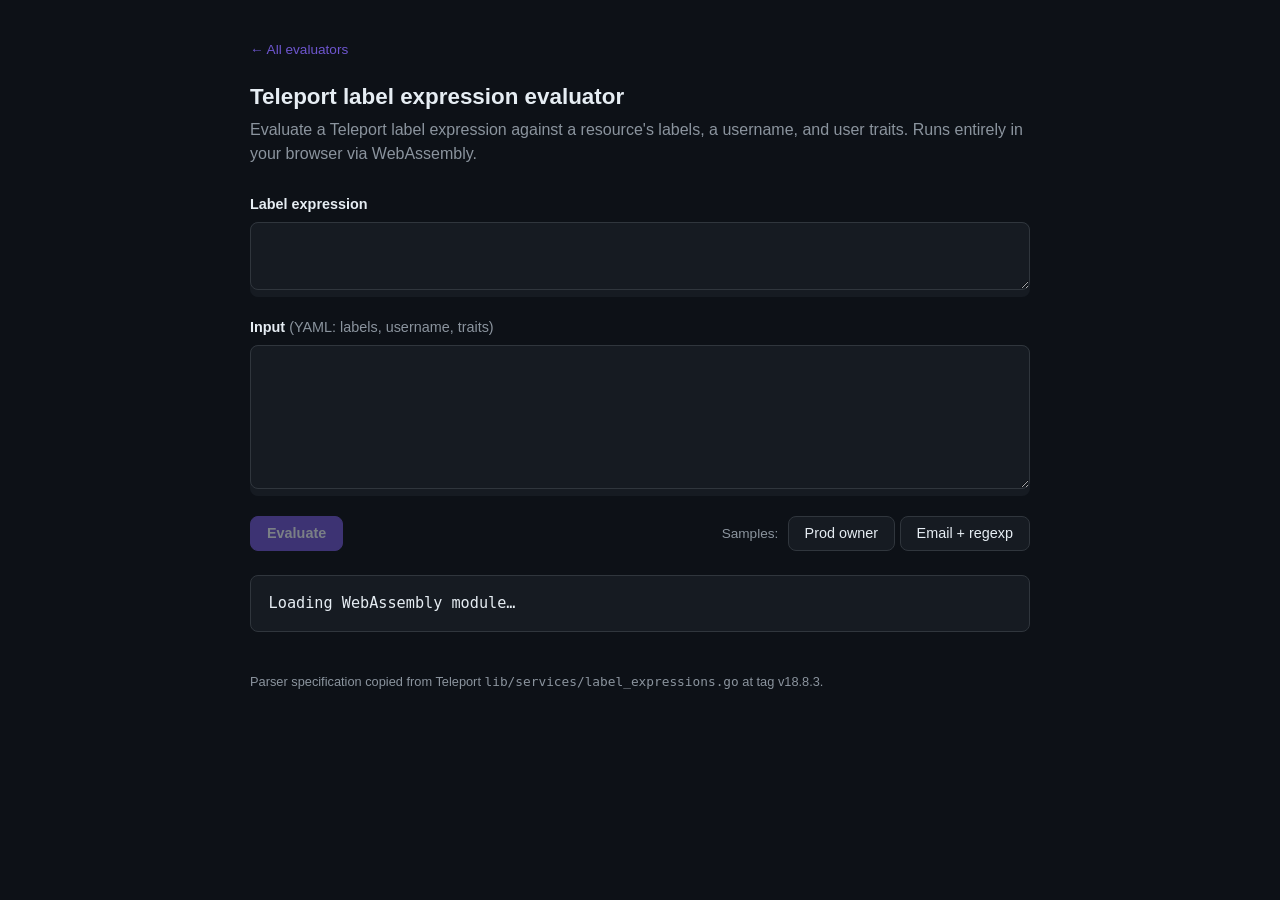
==== web/labels/index.html @ db72c8c8 "web: Add syntax highlighting to input fields Layer a transparent textarea over a mirror pre element " ====
<!DOCTYPE html>
<html lang="en">
<head>
<meta charset="utf-8">
<meta name="viewport" content="width=device-width, initial-scale=1">
<title>Teleport label expression evaluator</title>
<link rel="stylesheet" href="../style.css">
</head>
<body>
<main>
  <p class="back"><a href="../">&larr; All evaluators</a></p>
  <h1>Teleport label expression evaluator</h1>
  <p class="lede">
    Evaluate a Teleport label expression against a resource's labels, a
    username, and user traits. Runs entirely in your browser via WebAssembly.
  </p>

  <div class="field">
    <label for="expr">Label expression</label>
    <textarea id="expr" spellcheck="false"></textarea>
  </div>

  <div class="field">
    <label for="input">
      Input <span class="hint">(YAML: labels, username, traits)</span>
    </label>
    <textarea id="input" spellcheck="false"></textarea>
  </div>

  <div class="row">
    <button id="evaluate" class="primary" disabled>Evaluate</button>
    <span class="samples">
      <span>Samples:</span>
      <button id="sample1" type="button">Prod owner</button>
      <button id="sample2" type="button">Email + regexp</button>
    </span>
  </div>

  <div id="result" aria-live="polite">Loading WebAssembly module&hellip;</div>

  <footer>
    Parser specification copied from Teleport
    <code>lib/services/label_expressions.go</code> at tag v18.8.3.
  </footer>
</main>

<script src="wasm_exec.js"></script>
<script src="../highlight.js"></script>
<script src="app.js"></script>
</body>
</html>
---- web/style.css ----
:root {
  --bg: #0d1117;
  --panel: #161b22;
  --border: #30363d;
  --text: #e6edf3;
  --muted: #8b949e;
  --accent: #6e56cf;
  --ok: #3fb950;
  --err: #f85149;
  --mono: ui-monospace, SFMono-Regular, "SF Mono", Menlo, monospace;
}
* { box-sizing: border-box; }
body {
  margin: 0;
  background: var(--bg);
  color: var(--text);
  font-family: -apple-system, BlinkMacSystemFont, "Segoe UI", sans-serif;
  line-height: 1.5;
}
main {
  max-width: 820px;
  margin: 0 auto;
  padding: 2.5rem 1.25rem 4rem;
}
h1 { font-size: 1.4rem; margin: 0 0 0.25rem; }
p.lede { color: var(--muted); margin: 0 0 1.75rem; }
p.back { margin: 0 0 1.25rem; font-size: 0.85rem; }
p.back a, footer a, .toc a { color: var(--accent); text-decoration: none; }
p.back a:hover, .toc a:hover { text-decoration: underline; }
label {
  display: block;
  font-weight: 600;
  margin: 0 0 0.4rem;
  font-size: 0.9rem;
}
label .hint { font-weight: 400; color: var(--muted); }
.field { margin-bottom: 1.25rem; }
textarea, input[type=text] {
  width: 100%;
  background: var(--panel);
  color: var(--text);
  border: 1px solid var(--border);
  border-radius: 8px;
  padding: 0.7rem 0.85rem;
  font-family: var(--mono);
  font-size: 0.9rem;
  resize: vertical;
}
textarea:focus, input:focus { outline: none; border-color: var(--accent); }
#expr, #rule { min-height: 4rem; }
#input { min-height: 9rem; }

/* Syntax-highlight overlay: a transparent textarea layered over a <pre> that
   mirrors its text with colored tokens. Both must share an identical box model
   so characters line up exactly. */
.editor { position: relative; }
.editor > textarea,
.editor > .editor-hl {
  margin: 0;
  width: 100%;
  font-family: var(--mono);
  font-size: 0.9rem;
  line-height: 1.5;
  padding: 0.7rem 0.85rem;
  border: 1px solid var(--border);
  border-radius: 8px;
  white-space: pre-wrap;
  overflow-wrap: break-word;
  word-break: normal;
  tab-size: 2;
}
.editor > .editor-hl {
  position: absolute;
  inset: 0;
  margin: 0;
  background: var(--panel);
  border-color: transparent;
  color: var(--text);
  overflow: auto;
  pointer-events: none;
  z-index: 0;
}
.editor > .editor-hl code { font: inherit; }
.editor > textarea {
  position: relative;
  z-index: 1;
  background: transparent;
  color: transparent;
  caret-color: var(--text);
  resize: vertical;
}
.editor > textarea:focus { border-color: var(--accent); }

/* Token colors, tuned for the dark theme. */
.t-str { color: #7ee787; }
.t-num { color: #79c0ff; }
.t-bool { color: #ffa657; }
.t-fn { color: #d2a8ff; }
.t-ident { color: #e6edf3; }
.t-op { color: #ff7b72; }
.t-punct { color: #8b949e; }
.t-key { color: #79c0ff; }
.t-comment { color: #8b949e; font-style: italic; }
.row { display: flex; gap: 0.6rem; align-items: center; flex-wrap: wrap; }
button {
  border: 1px solid var(--border);
  background: var(--panel);
  color: var(--text);
  border-radius: 8px;
  padding: 0.55rem 1rem;
  font-size: 0.9rem;
  cursor: pointer;
}
button:hover { border-color: var(--accent); }
button.primary {
  background: var(--accent);
  border-color: var(--accent);
  font-weight: 600;
}
button:disabled { opacity: 0.5; cursor: default; }
.samples { margin-left: auto; }
.samples span { color: var(--muted); font-size: 0.85rem; margin-right: 0.3rem; }
#result {
  margin-top: 1.5rem;
  border: 1px solid var(--border);
  border-radius: 8px;
  background: var(--panel);
  padding: 1rem 1.1rem;
  font-family: var(--mono);
  font-size: 0.95rem;
  min-height: 3rem;
  white-space: pre-wrap;
  word-break: break-word;
}
#result.match { border-color: var(--ok); }
#result.nomatch { border-color: var(--muted); }
#result.error { border-color: var(--err); }
.verdict { font-weight: 700; }
.verdict.match { color: var(--ok); }
.verdict.nomatch { color: var(--muted); }
.verdict.error { color: var(--err); }
footer { color: var(--muted); font-size: 0.8rem; margin-top: 2.5rem; }

/* Table of contents on the index page. */
.toc { list-style: none; padding: 0; margin: 1.5rem 0 0; }
.toc li {
  border: 1px solid var(--border);
  border-radius: 8px;
  background: var(--panel);
  padding: 1rem 1.1rem;
  margin-bottom: 0.85rem;
}
.toc a { font-size: 1.05rem; font-weight: 600; }
.toc p { margin: 0.3rem 0 0; color: var(--muted); font-size: 0.9rem; }
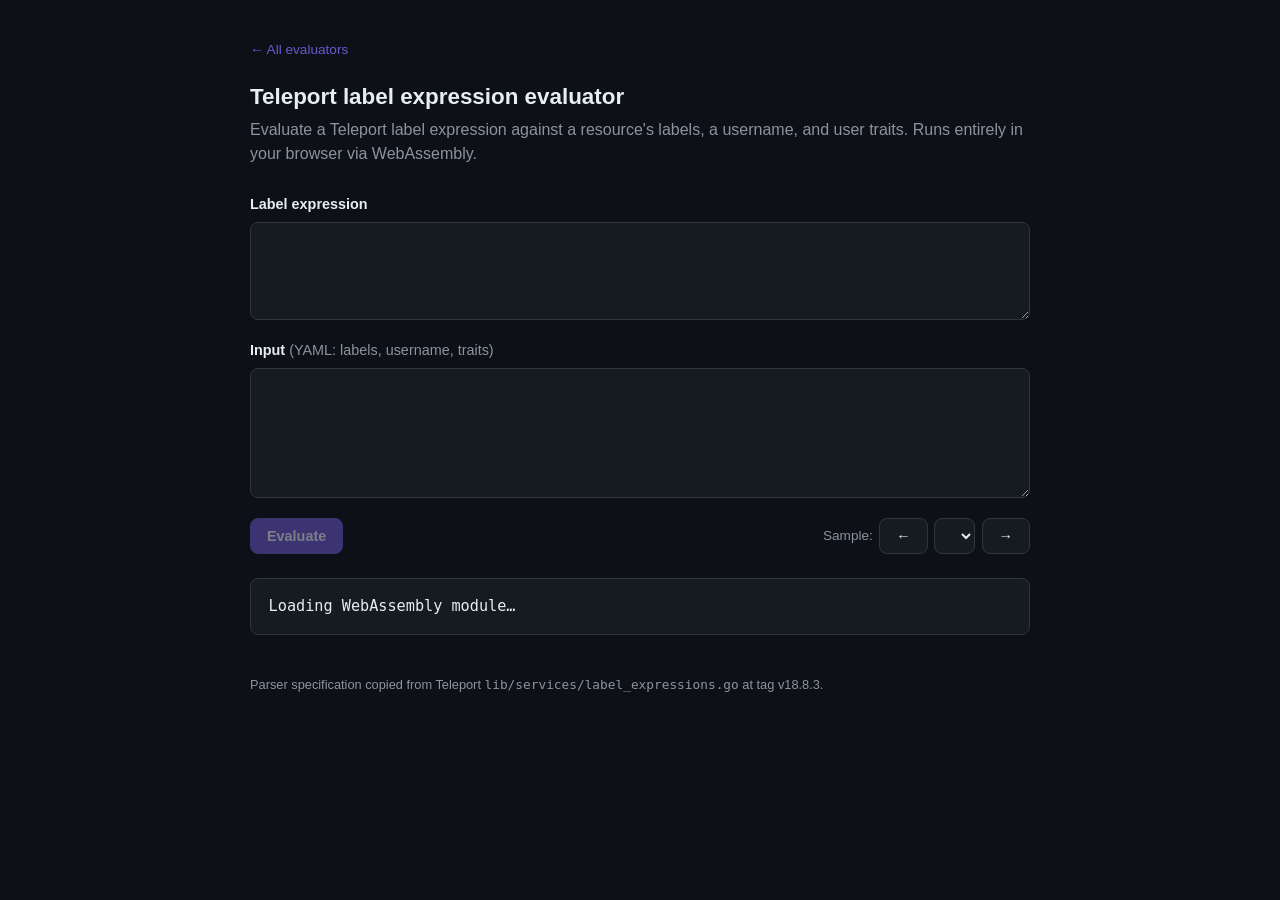
==== commit 218de1a0: "web: Add previous and next sample buttons Place arrow buttons either side of the sample dropdown on " ====
--- a/web/labels/index.html
+++ b/web/labels/index.html
@@ -30,9 +30,10 @@
   <div class="row">
     <button id="evaluate" class="primary" disabled>Evaluate</button>
     <span class="samples">
-      <span>Samples:</span>
-      <button id="sample1" type="button">Prod owner</button>
-      <button id="sample2" type="button">Email + regexp</button>
+      <label for="sample-select">Sample:</label>
+      <button id="prev" type="button" title="Previous sample">&larr;</button>
+      <select id="sample-select"></select>
+      <button id="next" type="button" title="Next sample">&rarr;</button>
     </span>
   </div>
 
--- a/web/style.css
+++ b/web/style.css
@@ -47,23 +47,32 @@
   resize: vertical;
 }
 textarea:focus, input:focus { outline: none; border-color: var(--accent); }
-#expr, #rule { min-height: 4rem; }
-#input { min-height: 9rem; }
+#expr { min-height: 6rem; }
+#rule { min-height: 22rem; }
+#input { min-height: 8rem; }
 
 /* Syntax-highlight overlay: a transparent textarea layered over a <pre> that
-   mirrors its text with colored tokens. Both must share an identical box model
-   so characters line up exactly. */
-.editor { position: relative; }
+   mirrors its text with colored tokens. The single visible border lives on the
+   wrapper, and both children are borderless and transparent, so there is no
+   second, misaligned border and the characters line up exactly. */
+.editor {
+  position: relative;
+  border: 1px solid var(--border);
+  border-radius: 8px;
+  background: var(--panel);
+}
+.editor:focus-within { border-color: var(--accent); }
 .editor > textarea,
 .editor > .editor-hl {
   margin: 0;
   width: 100%;
+  box-sizing: border-box;
   font-family: var(--mono);
   font-size: 0.9rem;
   line-height: 1.5;
   padding: 0.7rem 0.85rem;
-  border: 1px solid var(--border);
-  border-radius: 8px;
+  border: 0;
+  background: transparent;
   white-space: pre-wrap;
   overflow-wrap: break-word;
   word-break: normal;
@@ -72,9 +81,6 @@
 .editor > .editor-hl {
   position: absolute;
   inset: 0;
-  margin: 0;
-  background: var(--panel);
-  border-color: transparent;
   color: var(--text);
   overflow: auto;
   pointer-events: none;
@@ -84,12 +90,14 @@
 .editor > textarea {
   position: relative;
   z-index: 1;
-  background: transparent;
+  display: block;
   color: transparent;
+  /* WebKit needs this explicitly, or the textarea's own text shows through on
+     top of the colored layer and looks like a shadow. */
+  -webkit-text-fill-color: transparent;
   caret-color: var(--text);
   resize: vertical;
 }
-.editor > textarea:focus { border-color: var(--accent); }
 
 /* Token colors, tuned for the dark theme. */
 .t-str { color: #7ee787; }
@@ -118,8 +126,29 @@
   font-weight: 600;
 }
 button:disabled { opacity: 0.5; cursor: default; }
-.samples { margin-left: auto; }
-.samples span { color: var(--muted); font-size: 0.85rem; margin-right: 0.3rem; }
+.toggle {
+  margin: 0;
+  font-weight: 400;
+  color: var(--muted);
+  font-size: 0.85rem;
+  display: flex;
+  align-items: center;
+  gap: 0.35rem;
+  cursor: pointer;
+}
+.toggle input { cursor: pointer; accent-color: var(--accent); }
+.samples { margin-left: auto; display: flex; align-items: center; gap: 0.4rem; }
+.samples label { margin: 0; font-weight: 400; color: var(--muted); font-size: 0.85rem; }
+.samples select {
+  background: var(--panel);
+  color: var(--text);
+  border: 1px solid var(--border);
+  border-radius: 8px;
+  padding: 0.5rem 0.6rem;
+  font-size: 0.9rem;
+  cursor: pointer;
+}
+.samples select:focus { outline: none; border-color: var(--accent); }
 #result {
   margin-top: 1.5rem;
   border: 1px solid var(--border);
@@ -133,11 +162,11 @@
   word-break: break-word;
 }
 #result.match { border-color: var(--ok); }
-#result.nomatch { border-color: var(--muted); }
+#result.nomatch { border-color: var(--err); }
 #result.error { border-color: var(--err); }
 .verdict { font-weight: 700; }
 .verdict.match { color: var(--ok); }
-.verdict.nomatch { color: var(--muted); }
+.verdict.nomatch { color: var(--err); }
 .verdict.error { color: var(--err); }
 footer { color: var(--muted); font-size: 0.8rem; margin-top: 2.5rem; }
 
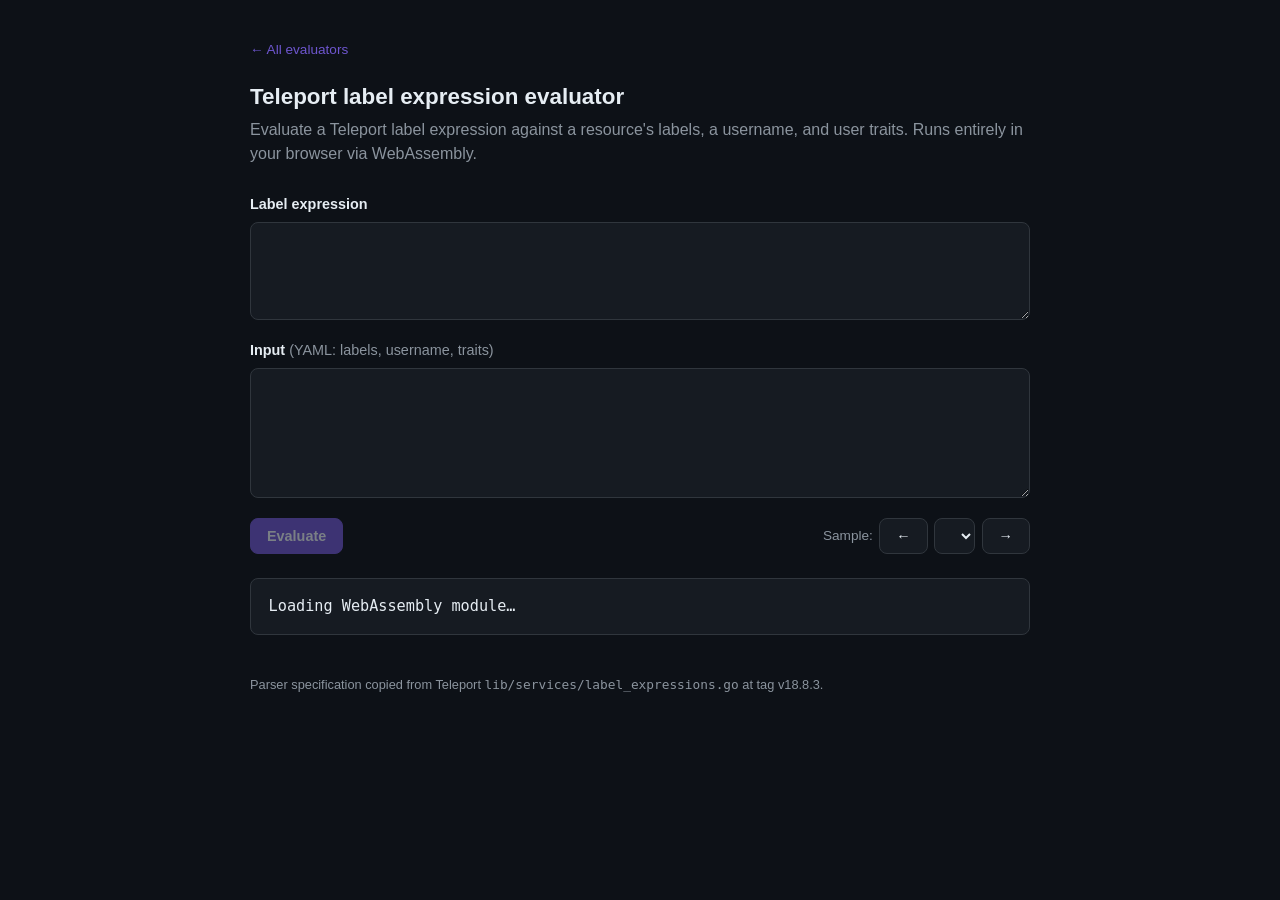
==== commit ad61e664: "web: Add the Teleport cog favicon Use the Teleport mark as the favicon on the index and both evaluat" ====
--- a/web/labels/index.html
+++ b/web/labels/index.html
@@ -4,6 +4,7 @@
 <meta charset="utf-8">
 <meta name="viewport" content="width=device-width, initial-scale=1">
 <title>Teleport label expression evaluator</title>
+<link rel="icon" type="image/png" href="../favicon.png">
 <link rel="stylesheet" href="../style.css">
 </head>
 <body>
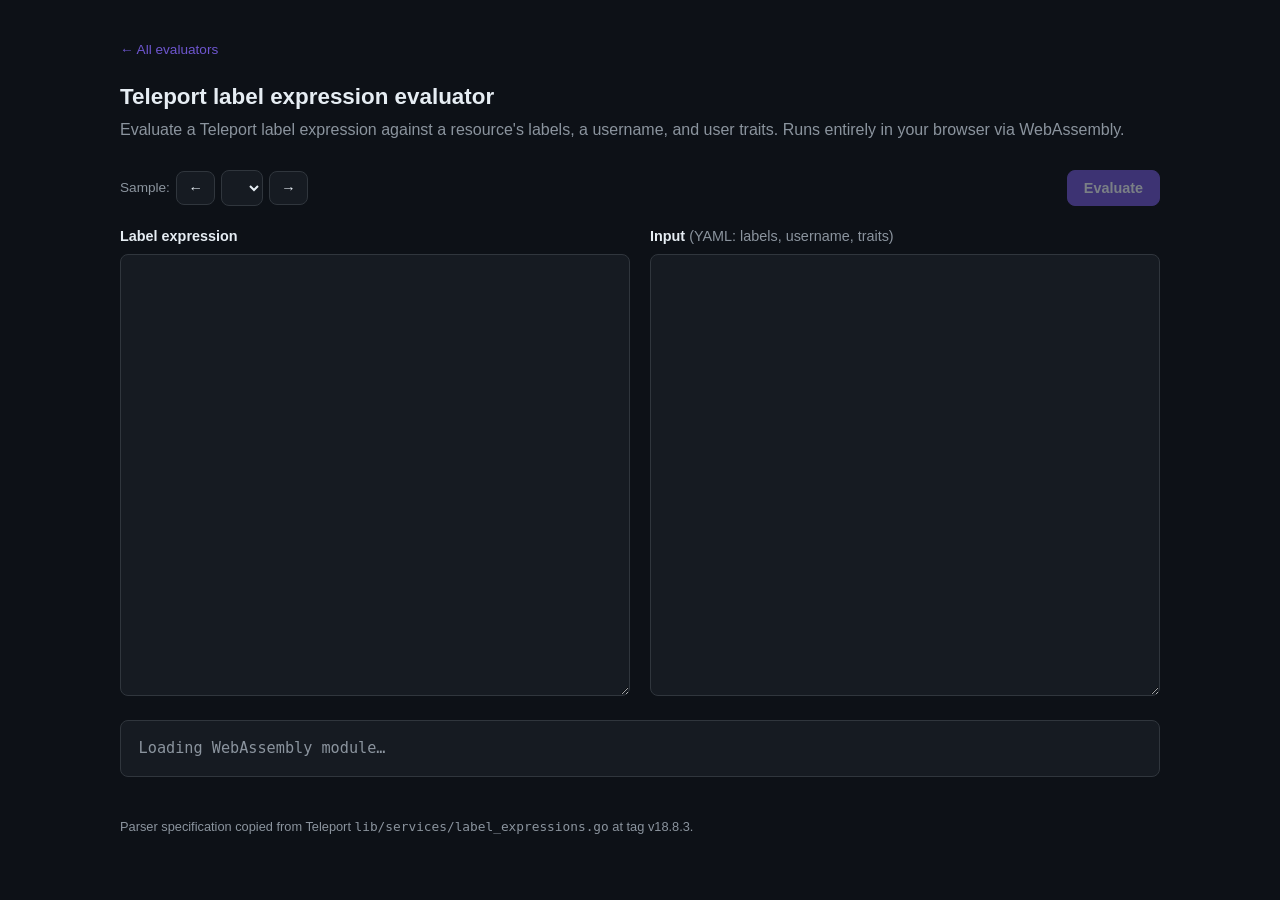
==== commit e0f5e9cc: "web: Fit wide layout to viewport, fix mobile On wide screens, turn main into a full-height column an" ====
--- a/web/labels/index.html
+++ b/web/labels/index.html
@@ -16,29 +16,31 @@
     username, and user traits. Runs entirely in your browser via WebAssembly.
   </p>
 
-  <div class="field">
-    <label for="expr">Label expression</label>
-    <textarea id="expr" spellcheck="false"></textarea>
-  </div>
-
-  <div class="field">
-    <label for="input">
-      Input <span class="hint">(YAML: labels, username, traits)</span>
-    </label>
-    <textarea id="input" spellcheck="false"></textarea>
-  </div>
-
-  <div class="row">
-    <button id="evaluate" class="primary" disabled>Evaluate</button>
+  <div class="row controls">
     <span class="samples">
       <label for="sample-select">Sample:</label>
       <button id="prev" type="button" title="Previous sample">&larr;</button>
       <select id="sample-select"></select>
       <button id="next" type="button" title="Next sample">&rarr;</button>
     </span>
+    <button id="evaluate" class="primary" title="Evaluate (⌘/Ctrl + Enter)" disabled>Evaluate</button>
   </div>
 
-  <div id="result" aria-live="polite">Loading WebAssembly module&hellip;</div>
+  <div class="fields">
+    <div class="field">
+      <label for="expr">Label expression</label>
+      <textarea id="expr" spellcheck="false"></textarea>
+    </div>
+
+    <div class="field">
+      <label for="input">
+        Input <span class="hint">(YAML: labels, username, traits)</span>
+      </label>
+      <textarea id="input" spellcheck="false"></textarea>
+    </div>
+  </div>
+
+  <div id="result" class="idle" aria-live="polite">Loading WebAssembly module&hellip;</div>
 
   <footer>
     Parser specification copied from Teleport
--- a/web/style.css
+++ b/web/style.css
@@ -49,7 +49,7 @@
 textarea:focus, input:focus { outline: none; border-color: var(--accent); }
 #expr { min-height: 6rem; }
 #rule { min-height: 22rem; }
-#input { min-height: 8rem; }
+#input { min-height: 10rem; }
 
 /* Syntax-highlight overlay: a transparent textarea layered over a <pre> that
    mirrors its text with colored tokens. The single visible border lives on the
@@ -110,6 +110,43 @@
 .t-key { color: #79c0ff; }
 .t-comment { color: #8b949e; font-style: italic; }
 .row { display: flex; gap: 0.6rem; align-items: center; flex-wrap: wrap; }
+.controls { margin-bottom: 1.25rem; }
+
+/* Stack the two editors, side by side once the viewport is wide enough. */
+.fields { display: flex; flex-direction: column; gap: 1.25rem; }
+.fields > .field { margin-bottom: 0; }
+@media (min-width: 52rem) {
+  /* On wide screens fit everything in the viewport with no body scroll: make
+     main a full-height column and let the editors absorb the leftover space,
+     so the input always matches app_resources and the result stays in view. */
+  main {
+    max-width: 1080px;
+    height: 100vh;
+    display: flex;
+    flex-direction: column;
+  }
+  .fields { flex-direction: row; flex: 1; min-height: 0; }
+  .fields > .field {
+    flex: 1;
+    min-width: 0;
+    display: flex;
+    flex-direction: column;
+  }
+  .fields > .field .editor { flex: 1; min-height: 0; }
+  .fields > .field .editor > textarea { height: 100%; min-height: 0; }
+}
+
+/* Mobile: reclaim vertical space and keep the heading on one line (tested at
+   the 375px iPhone SE width). */
+@media (max-width: 30rem) {
+  main { padding: 1.5rem 1rem 3rem; }
+  h1 { font-size: 1rem; }
+  p.lede { display: none; }
+  /* Give the sample picker the full row width so the select does not get
+     squashed between the prev and next buttons. */
+  .samples { flex: 1 1 100%; }
+  .samples select { flex: 1 1 auto; min-width: 0; }
+}
 button {
   border: 1px solid var(--border);
   background: var(--panel);
@@ -137,8 +174,14 @@
   cursor: pointer;
 }
 .toggle input { cursor: pointer; accent-color: var(--accent); }
-.samples { margin-left: auto; display: flex; align-items: center; gap: 0.4rem; }
+.samples {
+  display: flex;
+  align-items: center;
+  gap: 0.4rem;
+  min-width: 0;
+}
 .samples label { margin: 0; font-weight: 400; color: var(--muted); font-size: 0.85rem; }
+.samples button { padding: 0.5rem 0.7rem; }
 .samples select {
   background: var(--panel);
   color: var(--text);
@@ -148,6 +191,8 @@
   font-size: 0.9rem;
   cursor: pointer;
 }
+/* Keep Evaluate at the right edge of the controls row. */
+.controls #evaluate { margin-left: auto; }
 .samples select:focus { outline: none; border-color: var(--accent); }
 #result {
   margin-top: 1.5rem;
@@ -161,6 +206,7 @@
   white-space: pre-wrap;
   word-break: break-word;
 }
+#result.idle { color: var(--muted); }
 #result.match { border-color: var(--ok); }
 #result.nomatch { border-color: var(--err); }
 #result.error { border-color: var(--err); }
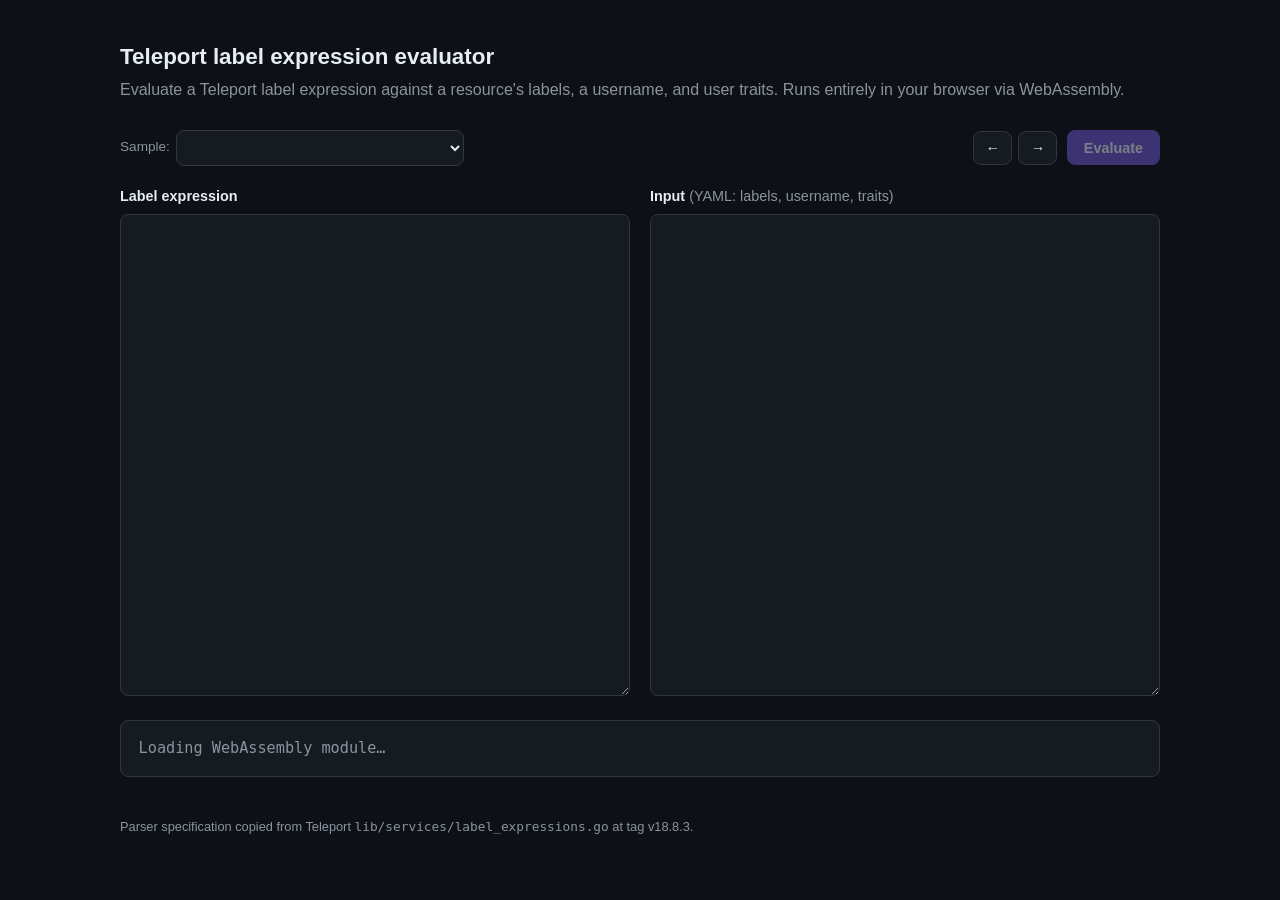
==== commit f28fc4ac: "web: Make the controls layout responsive Move the prev/next arrows out of the example picker into th" ====
--- a/web/labels/index.html
+++ b/web/labels/index.html
@@ -9,7 +9,6 @@
 </head>
 <body>
 <main>
-  <p class="back"><a href="../">&larr; All evaluators</a></p>
   <h1>Teleport label expression evaluator</h1>
   <p class="lede">
     Evaluate a Teleport label expression against a resource's labels, a
@@ -19,8 +18,10 @@
   <div class="row controls">
     <span class="samples">
       <label for="sample-select">Sample:</label>
+      <select id="sample-select"></select>
+    </span>
+    <span class="stepper">
       <button id="prev" type="button" title="Previous sample">&larr;</button>
-      <select id="sample-select"></select>
       <button id="next" type="button" title="Next sample">&rarr;</button>
     </span>
     <button id="evaluate" class="primary" title="Evaluate (⌘/Ctrl + Enter)" disabled>Evaluate</button>
--- a/web/style.css
+++ b/web/style.css
@@ -24,9 +24,8 @@
 }
 h1 { font-size: 1.4rem; margin: 0 0 0.25rem; }
 p.lede { color: var(--muted); margin: 0 0 1.75rem; }
-p.back { margin: 0 0 1.25rem; font-size: 0.85rem; }
-p.back a, footer a, .toc a { color: var(--accent); text-decoration: none; }
-p.back a:hover, .toc a:hover { text-decoration: underline; }
+footer a, .toc a { color: var(--accent); text-decoration: none; }
+.toc a:hover { text-decoration: underline; }
 label {
   display: block;
   font-weight: 600;
@@ -136,16 +135,42 @@
   .fields > .field .editor > textarea { height: 100%; min-height: 0; }
 }
 
+/* On very wide screens let the content keep growing, so long where clauses
+   have room and stop wrapping. */
+@media (min-width: 90rem) {
+  main { max-width: 1320px; }
+}
+@media (min-width: 130rem) {
+  main { max-width: 1760px; }
+}
+
 /* Mobile: reclaim vertical space and keep the heading on one line (tested at
    the 375px iPhone SE width). */
 @media (max-width: 30rem) {
   main { padding: 1.5rem 1rem 3rem; }
-  h1 { font-size: 1rem; }
+  /* With the lede hidden, give the heading its own breathing room above the
+     controls. */
+  h1 { font-size: 1.1rem; margin-bottom: 1.25rem; }
   p.lede { display: none; }
-  /* Give the sample picker the full row width so the select does not get
-     squashed between the prev and next buttons. */
+  /* The field-label format hints wrap onto several lines on a narrow screen,
+     and the editor content already shows the YAML format, so hide them. */
+  label .hint { display: none; }
+  /* Stack the controls: each picker and the sugared toggle take a full row, so
+     the selects are not squashed. */
   .samples { flex: 1 1 100%; }
-  .samples select { flex: 1 1 auto; min-width: 0; }
+  .toggle { flex: 1 1 100%; }
+  /* Drop the fixed widths on mobile so each select fills its row. */
+  #topic-select,
+  #sample-select {
+    width: auto;
+    flex: 1 1 auto;
+    min-width: 0;
+  }
+  /* On the final row keep the stepper at the left and Evaluate at the right.
+     The compound .row.controls beats the wider-screen .controls .stepper rule
+     that appears later in the file, which would otherwise win on a tie. */
+  .row.controls .stepper { margin-left: 0; }
+  .controls #evaluate { margin-left: auto; }
 }
 button {
   border: 1px solid var(--border);
@@ -181,7 +206,8 @@
   min-width: 0;
 }
 .samples label { margin: 0; font-weight: 400; color: var(--muted); font-size: 0.85rem; }
-.samples button { padding: 0.5rem 0.7rem; }
+.stepper { display: flex; gap: 0.4rem; }
+.stepper button { padding: 0.5rem 0.7rem; }
 .samples select {
   background: var(--panel);
   color: var(--text);
@@ -190,9 +216,16 @@
   padding: 0.5rem 0.6rem;
   font-size: 0.9rem;
   cursor: pointer;
-}
-/* Keep Evaluate at the right edge of the controls row. */
-.controls #evaluate { margin-left: auto; }
+  /* Fixed widths so the controls do not jump as the selected option's text
+     changes length. A long option is truncated when closed and shown in full
+     in the open list. */
+  flex: none;
+}
+#topic-select { width: 11rem; }
+#sample-select { width: 18rem; }
+/* Push the stepper and Evaluate together to the right edge of the row, so the
+   pickers sit on the left and the actions group on the right. */
+.controls .stepper { margin-left: auto; }
 .samples select:focus { outline: none; border-color: var(--accent); }
 #result {
   margin-top: 1.5rem;
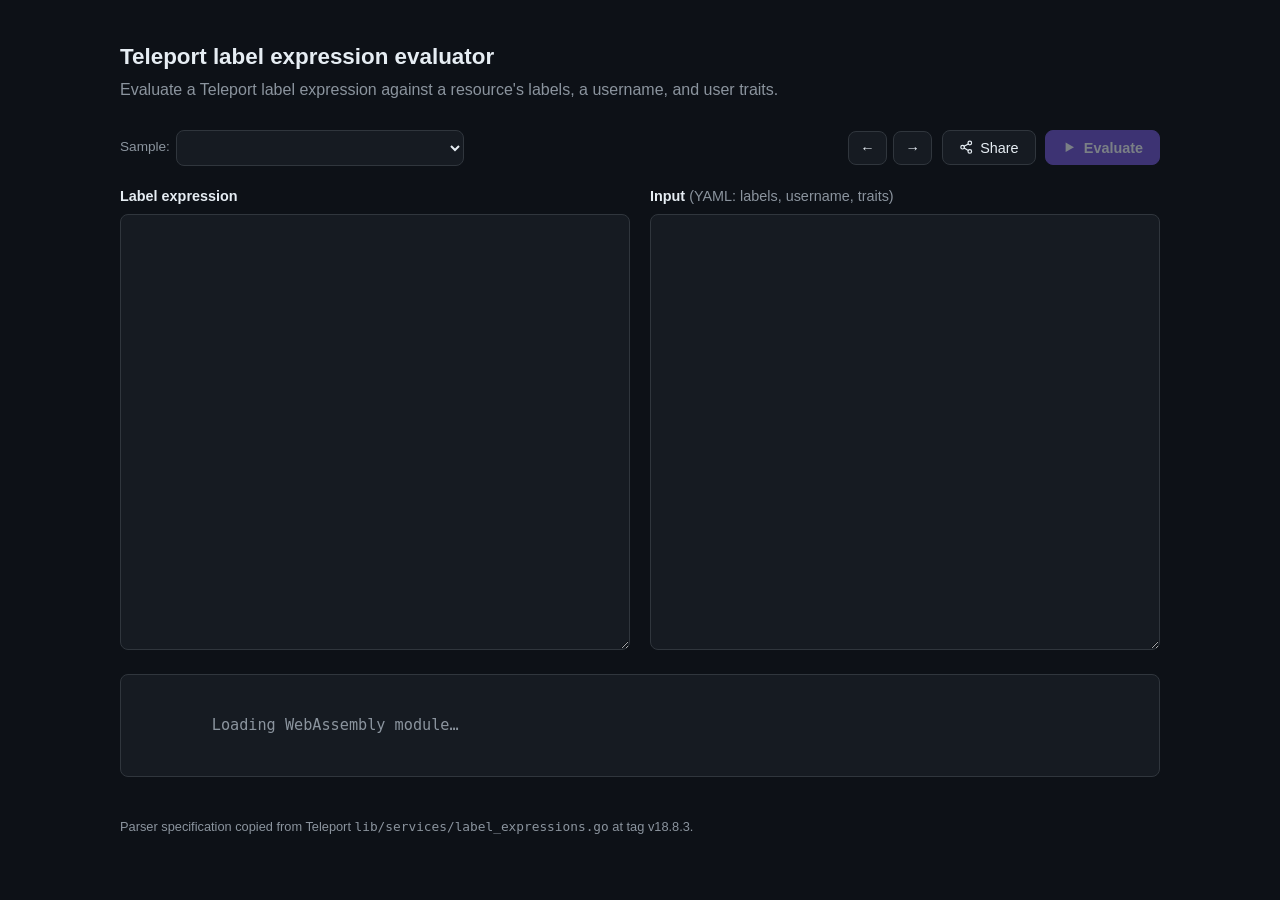
==== commit 8c572e3f: "web: Add share dialog to both evaluators Let a view be captured as a URL from a Share button in the " ====
--- a/web/labels/index.html
+++ b/web/labels/index.html
@@ -1,56 +1,153 @@
-<!DOCTYPE html>
+<!doctype html>
 <html lang="en">
-<head>
-<meta charset="utf-8">
-<meta name="viewport" content="width=device-width, initial-scale=1">
-<title>Teleport label expression evaluator</title>
-<link rel="icon" type="image/png" href="../favicon.png">
-<link rel="stylesheet" href="../style.css">
-</head>
-<body>
-<main>
-  <h1>Teleport label expression evaluator</h1>
-  <p class="lede">
-    Evaluate a Teleport label expression against a resource's labels, a
-    username, and user traits. Runs entirely in your browser via WebAssembly.
-  </p>
+  <head>
+    <meta charset="utf-8" />
+    <meta name="viewport" content="width=device-width, initial-scale=1" />
+    <title>Teleport label expression evaluator</title>
+    <link rel="icon" type="image/png" href="../favicon.png" />
+    <link rel="stylesheet" href="../style.css" />
+  </head>
+  <body>
+    <main>
+      <h1>Teleport label expression evaluator</h1>
+      <p class="lede">
+        Evaluate a Teleport label expression against a resource's labels, a
+        username, and user traits.
+      </p>
 
-  <div class="row controls">
-    <span class="samples">
-      <label for="sample-select">Sample:</label>
-      <select id="sample-select"></select>
-    </span>
-    <span class="stepper">
-      <button id="prev" type="button" title="Previous sample">&larr;</button>
-      <button id="next" type="button" title="Next sample">&rarr;</button>
-    </span>
-    <button id="evaluate" class="primary" title="Evaluate (⌘/Ctrl + Enter)" disabled>Evaluate</button>
-  </div>
+      <div class="row controls">
+        <span class="samples">
+          <label for="sample-select">Sample:</label>
+          <select id="sample-select"></select>
+        </span>
+        <span class="actions">
+          <span class="stepper">
+            <button id="prev" type="button" title="Previous sample">
+              &larr;
+            </button>
+            <button id="next" type="button" title="Next sample">&rarr;</button>
+          </span>
+          <button id="share" type="button" title="Share this view">
+            <svg
+              class="btn-icon"
+              viewBox="0 0 24 24"
+              fill="none"
+              stroke="currentColor"
+              stroke-width="2"
+              stroke-linecap="round"
+              stroke-linejoin="round"
+              aria-hidden="true"
+            >
+              <circle cx="18" cy="5" r="3" />
+              <circle cx="6" cy="12" r="3" />
+              <circle cx="18" cy="19" r="3" />
+              <line x1="8.59" y1="13.51" x2="15.42" y2="17.49" />
+              <line x1="15.41" y1="6.51" x2="8.59" y2="10.49" />
+            </svg>
+            Share
+          </button>
+          <button
+            id="evaluate"
+            class="primary"
+            title="Evaluate (⌘/Ctrl + Enter)"
+            disabled
+          >
+            <svg class="btn-icon" viewBox="0 0 24 24" aria-hidden="true">
+              <polygon points="6 4 20 12 6 20 6 4" fill="currentColor" />
+            </svg>
+            Evaluate
+          </button>
+        </span>
+      </div>
 
-  <div class="fields">
-    <div class="field">
-      <label for="expr">Label expression</label>
-      <textarea id="expr" spellcheck="false"></textarea>
-    </div>
+      <div class="fields">
+        <div class="field">
+          <label for="expr">Label expression</label>
+          <textarea id="expr" spellcheck="false"></textarea>
+        </div>
 
-    <div class="field">
-      <label for="input">
-        Input <span class="hint">(YAML: labels, username, traits)</span>
-      </label>
-      <textarea id="input" spellcheck="false"></textarea>
-    </div>
-  </div>
+        <div class="field">
+          <label for="input">
+            Input <span class="hint">(YAML: labels, username, traits)</span>
+          </label>
+          <textarea id="input" spellcheck="false"></textarea>
+        </div>
+      </div>
 
-  <div id="result" class="idle" aria-live="polite">Loading WebAssembly module&hellip;</div>
+      <div id="result" class="idle" aria-live="polite">
+        Loading WebAssembly module&hellip;
+      </div>
 
-  <footer>
-    Parser specification copied from Teleport
-    <code>lib/services/label_expressions.go</code> at tag v18.8.3.
-  </footer>
-</main>
+      <dialog id="share-dialog" class="share-dialog">
+        <form method="dialog">
+          <button
+            type="submit"
+            class="dialog-close"
+            title="Close"
+            aria-label="Close"
+          >
+            &times;
+          </button>
+          <h2>Share this view</h2>
+          <div class="share-field">
+            <label for="share-name">
+              Name <span class="hint">(optional)</span>
+            </label>
+            <input
+              type="text"
+              id="share-name"
+              placeholder="untitled"
+              autocomplete="off"
+              autofocus
+            />
+          </div>
+          <div class="share-field">
+            <label for="share-url">Link</label>
+            <div class="share-url-row">
+              <input type="text" id="share-url" readonly />
+              <button type="button" id="share-copy" class="primary">
+                <svg
+                  class="btn-icon copy-icon"
+                  viewBox="0 0 24 24"
+                  fill="none"
+                  stroke="currentColor"
+                  stroke-width="2"
+                  stroke-linecap="round"
+                  stroke-linejoin="round"
+                  aria-hidden="true"
+                >
+                  <rect x="9" y="9" width="13" height="13" rx="2" ry="2" />
+                  <path
+                    d="M5 15H4a2 2 0 0 1-2-2V4a2 2 0 0 1 2-2h9a2 2 0 0 1 2 2v1"
+                  />
+                </svg>
+                <svg
+                  class="btn-icon check-icon"
+                  viewBox="0 0 24 24"
+                  fill="none"
+                  stroke="currentColor"
+                  stroke-width="2"
+                  stroke-linecap="round"
+                  stroke-linejoin="round"
+                  aria-hidden="true"
+                >
+                  <polyline points="20 6 9 17 4 12" />
+                </svg>
+                <span class="copy-label">Copy</span>
+              </button>
+            </div>
+          </div>
+        </form>
+      </dialog>
 
-<script src="wasm_exec.js"></script>
-<script src="../highlight.js"></script>
-<script src="app.js"></script>
-</body>
+      <footer>
+        Parser specification copied from Teleport
+        <code>lib/services/label_expressions.go</code> at tag v18.8.3.
+      </footer>
+    </main>
+
+    <script src="wasm_exec.js"></script>
+    <script src="../highlight.js"></script>
+    <script src="app.js"></script>
+  </body>
 </html>
--- a/web/style.css
+++ b/web/style.css
@@ -133,6 +133,9 @@
   }
   .fields > .field .editor { flex: 1; min-height: 0; }
   .fields > .field .editor > textarea { height: 100%; min-height: 0; }
+  /* Widen the spacing between the control groups so the topic picker, example
+     picker, and sugared toggle are not crowded together. */
+  .controls { gap: 1.5rem; }
 }
 
 /* On very wide screens let the content keep growing, so long where clauses
@@ -159,6 +162,9 @@
      the selects are not squashed. */
   .samples { flex: 1 1 100%; }
   .toggle { flex: 1 1 100%; }
+  /* Give the picker labels a common width so the dropdowns line up in a column
+     down the left edge, rather than each starting after its own label. */
+  .samples label { width: 4.5rem; flex: none; }
   /* Drop the fixed widths on mobile so each select fills its row. */
   #topic-select,
   #sample-select {
@@ -166,11 +172,10 @@
     flex: 1 1 auto;
     min-width: 0;
   }
-  /* On the final row keep the stepper at the left and Evaluate at the right.
-     The compound .row.controls beats the wider-screen .controls .stepper rule
-     that appears later in the file, which would otherwise win on a tie. */
-  .row.controls .stepper { margin-left: 0; }
-  .controls #evaluate { margin-left: auto; }
+  /* The actions group takes a full row of its own, with the stepper at the
+     left and the Share and Evaluate buttons pushed to the right. */
+  .controls .actions { flex: 1 1 100%; }
+  .controls .actions #share { margin-left: auto; }
 }
 button {
   border: 1px solid var(--border);
@@ -188,6 +193,25 @@
   font-weight: 600;
 }
 button:disabled { opacity: 0.5; cursor: default; }
+/* Buttons that carry an inline SVG icon line the icon up with the label. */
+#evaluate, #share, #share-copy {
+  display: inline-flex;
+  align-items: center;
+  gap: 0.45rem;
+}
+.btn-icon { width: 1em; height: 1em; flex: none; }
+/* The copy button swaps its icon and label to a checkmark once copied, and
+   sheds its button chrome so the confirmation reads as a plain green label
+   rather than something still clickable. */
+#share-copy .check-icon { display: none; }
+#share-copy.copied .copy-icon { display: none; }
+#share-copy.copied .check-icon { display: inline-flex; }
+#share-copy.copied {
+  background: transparent;
+  border-color: transparent;
+  color: var(--ok);
+  cursor: default;
+}
 .toggle {
   margin: 0;
   font-weight: 400;
@@ -208,6 +232,9 @@
 .samples label { margin: 0; font-weight: 400; color: var(--muted); font-size: 0.85rem; }
 .stepper { display: flex; gap: 0.4rem; }
 .stepper button { padding: 0.5rem 0.7rem; }
+/* The stepper, Share, and Evaluate group together as one unit so they stay on
+   one line and wrap together rather than splitting Evaluate onto its own row. */
+.actions { display: flex; align-items: center; gap: 0.6rem; }
 .samples select {
   background: var(--panel);
   color: var(--text);
@@ -223,9 +250,9 @@
 }
 #topic-select { width: 11rem; }
 #sample-select { width: 18rem; }
-/* Push the stepper and Evaluate together to the right edge of the row, so the
-   pickers sit on the left and the actions group on the right. */
-.controls .stepper { margin-left: auto; }
+/* Push the actions group to the right edge of the row, so the pickers sit on
+   the left and the stepper, Share, and Evaluate group on the right. */
+.controls .actions { margin-left: auto; }
 .samples select:focus { outline: none; border-color: var(--accent); }
 #result {
   margin-top: 1.5rem;
@@ -260,3 +287,34 @@
 }
 .toc a { font-size: 1.05rem; font-weight: 600; }
 .toc p { margin: 0.3rem 0 0; color: var(--muted); font-size: 0.9rem; }
+
+/* Share dialog: a native <dialog> styled to match the dark panels. */
+dialog.share-dialog {
+  position: relative;
+  background: var(--panel);
+  color: var(--text);
+  border: 1px solid var(--border);
+  border-radius: 10px;
+  padding: 1.4rem 1.5rem;
+  width: min(34rem, calc(100vw - 2rem));
+}
+dialog.share-dialog::backdrop { background: rgba(0, 0, 0, 0.55); }
+dialog.share-dialog h2 { font-size: 1.15rem; margin: 0 1.5rem 1.1rem 0; }
+.share-field { margin-bottom: 1rem; }
+.share-field:last-child { margin-bottom: 0; }
+.share-url-row { display: flex; gap: 0.5rem; align-items: center; }
+.share-url-row input { flex: 1; min-width: 0; }
+.share-url-row button { flex: none; }
+/* The corner close button: a borderless "×" that brightens on hover. */
+.dialog-close {
+  position: absolute;
+  top: 0.6rem;
+  right: 0.7rem;
+  border: 0;
+  background: transparent;
+  color: var(--muted);
+  font-size: 1.5rem;
+  line-height: 1;
+  padding: 0.1rem 0.35rem;
+}
+.dialog-close:hover { color: var(--text); border-color: transparent; }
